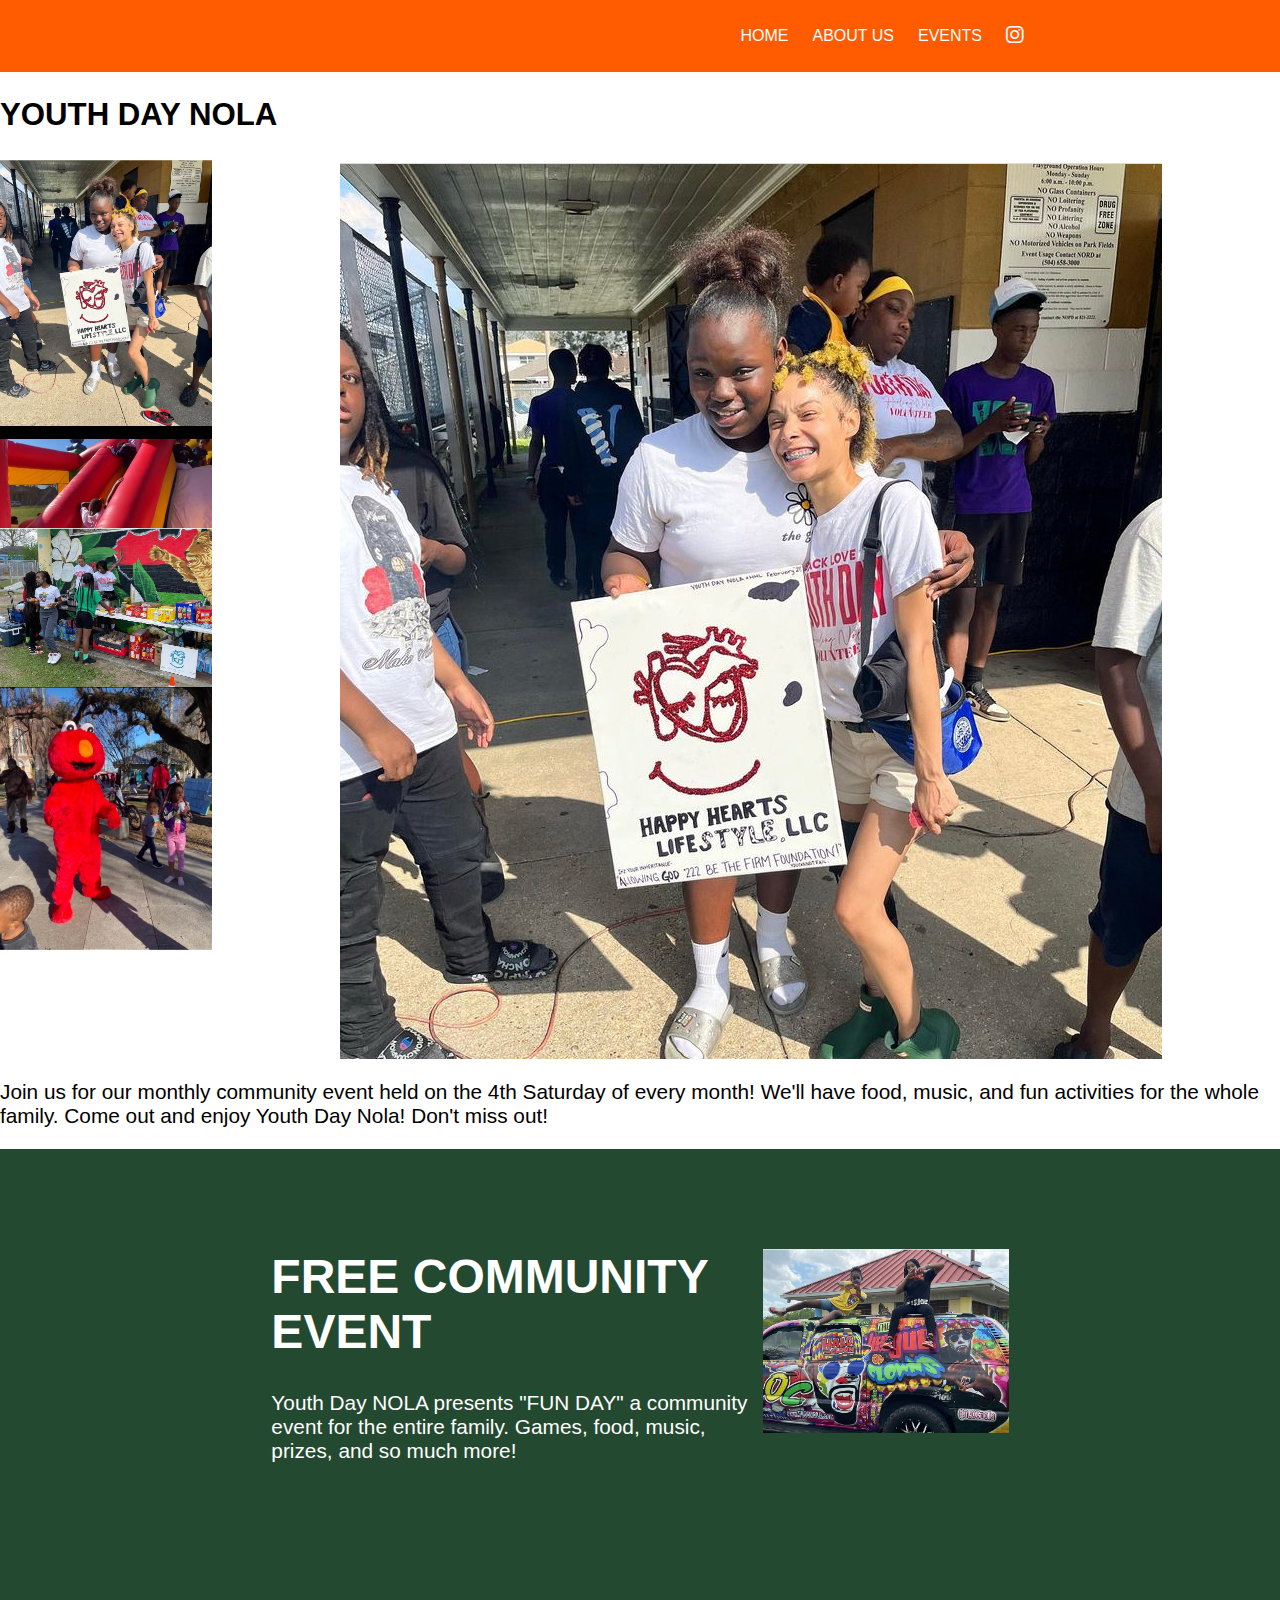
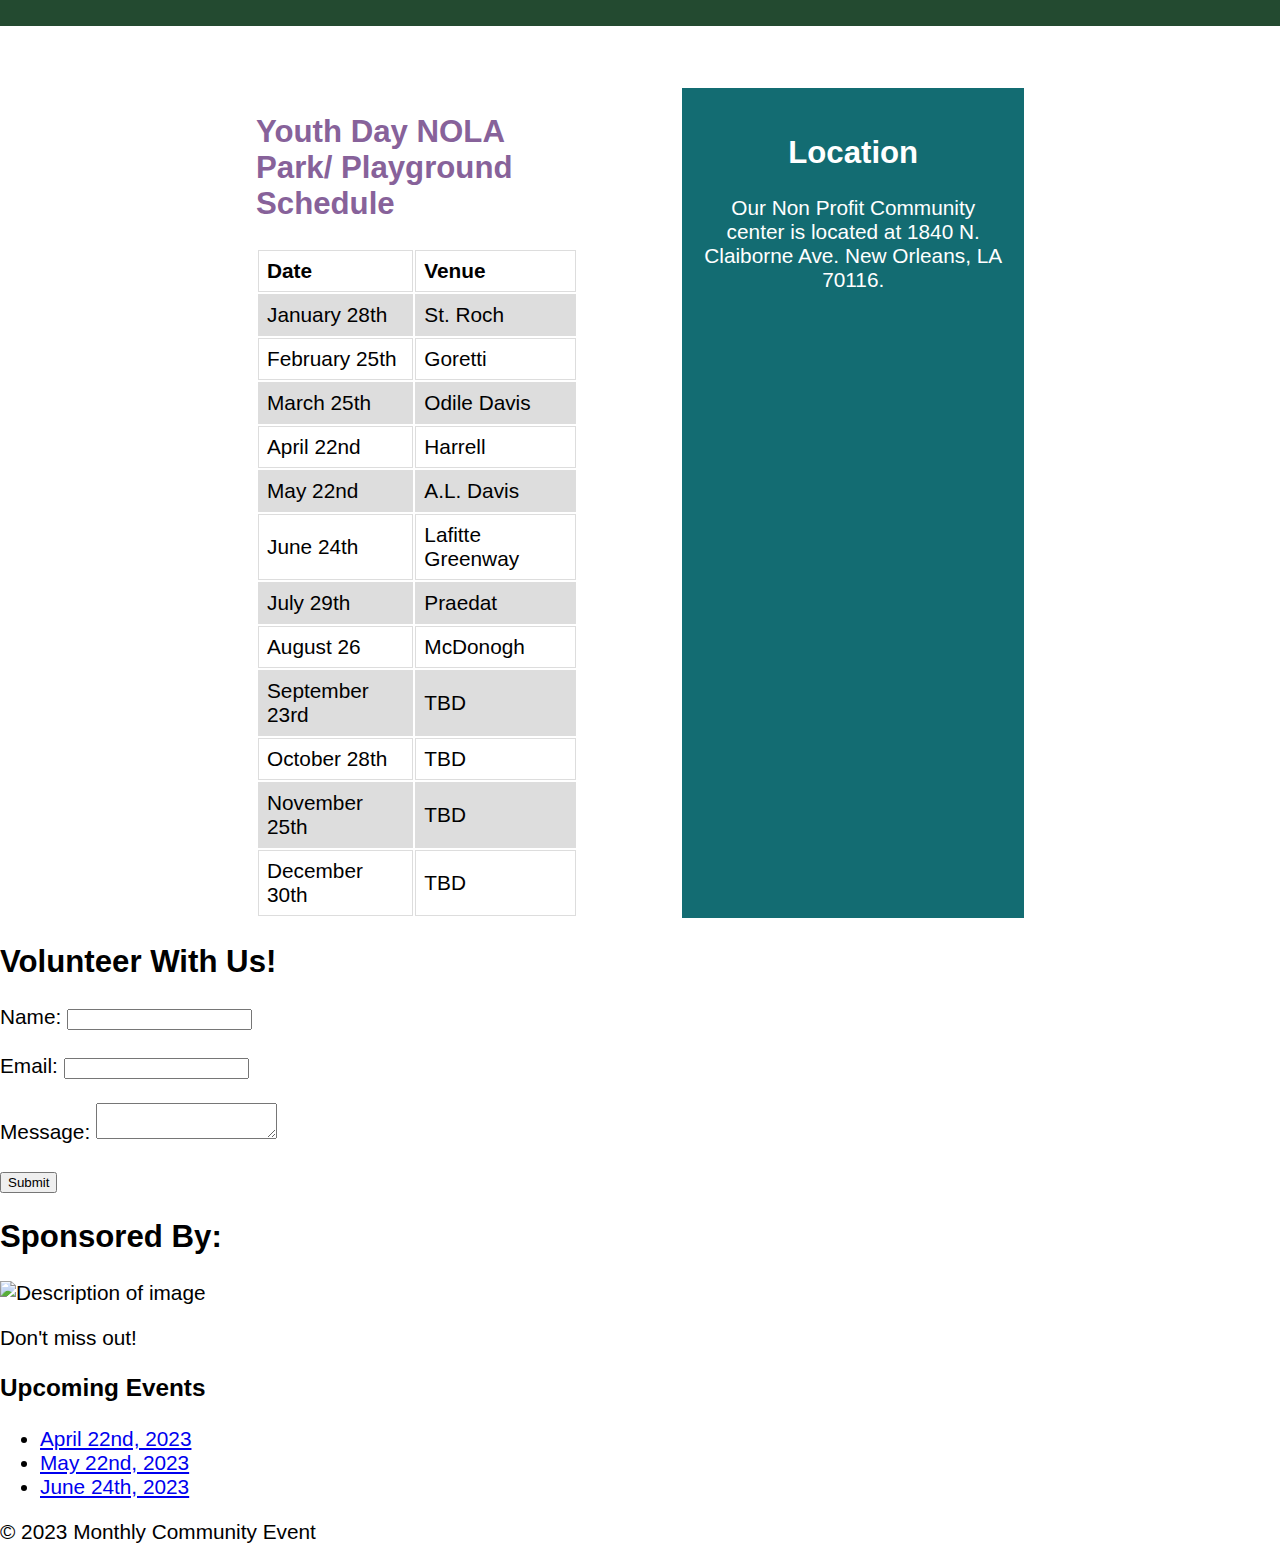
==== index.html @ 3b52ca0a "Updated carousel photo" ====
<!DOCTYPE html>
<html>

<head>

    <meta charset="UTF-8" />
    <meta name="viewport" content="width=device-width, initial-scale=1.0" />
    <link rel="stylesheet" href="./styles.css" />
    <link rel="stylesheet" href="https://cdnjs.cloudflare.com/ajax/libs/font-awesome/6.4.0/css/all.min.css">
    <title>YOUTH DAY NOLA</title>
</head>

<body>
    <!-- <header>
		<h1>YOUTH DAY NOLA</h1>
		<nav>
			<ul>
				<li><a href="#">Home</a></li>
				<li><a href="#">Events</a></li>
				<li><a href="#">Location</a></li>
				<li><a href="#">Contact</a></li>
			</ul>
		</nav>
    
    
	</header> -->

    <header>
        <div class="container row">
            <button class="nav-toggle" aria-label="open navigation">
          <span class="hamburger"></span>
        </button>
            <a class="logo" href="#">
                <!-- <h6>Family Fun</h6
                  <img src="/assets/logo.png" alt="Description of image" />-->
            </a>
            <nav class="nav">
                <ul class="nav__list nav__list--primary">
                    <li class="nav__item">
                        <a href="#" class="nav__link">Home</a></li>
                    <li class="nav__item">
                        <a class="nav__link active" href="/page2.html">ABOUT US</a>
                    </li>
                    <li class="nav__item">
                        <a href="#" class="nav__link">Events</a>
                    </li>
                </ul>
                <ul class="nav__list nav__list--secondary">
                    <li class="nav__item"><a href="https://www.instagram.com" class="nav__link"><i class="fa-brands fa-instagram fa-lg"></i></a></li>
                    <!-- <li class="nav__item"><a href="#" class="nav__link nav__link--button">Sign up</a></li> -->
                </ul>
            </nav>
        </div>
    </header>

    <main>
        <section>
            <h2>YOUTH DAY NOLA</h2>
            <div class="wrapper">
                <div class="lil-nav">
                    <a href="#image-1">
                        <img class="lil-nav__img" src="./assets/YDN2.jpg" alt="Description of image" />
                    </a>
                    <a href="#image-2">
                        <img class="lil-nav__img" src="./assets/YDN1.jpg" alt="Description of image" />
                    </a>

                    <a href="#image-3">
                        <img class="lil-nav__img" src="./assets/YDN3.jpg" alt="Description of image" />
                    </a>

                    <a href="#image-7">
                        <img class="lil-nav__img" src="./assets/YDN7.jpg" alt="Description of image" />
                    </a>

                </div>
                <div class="gallery">
                    <img class="gallery__img" id="image-1" src="./assets/YDN2.jpg" alt="Description of image" />
                    <img class="gallery__img" id="image-2" src="./assets/YDN1.jpg" alt="Description of image" />
                    <img class="gallery__img" id="image-3" src="./assets/YDN3.jpg" alt="Description of image" />
                    <img class="gallery__img" id="image-7" src="./assets/YDN7.jpg" alt="Description of image" />

                </div>
            </div>


            <p>
                Join us for our monthly community event held on the 4th Saturday of every month! We'll have food, music, and fun activities for the whole family. Come out and enjoy Youth Day Nola! Don't miss out!
            </p>
        </section>

        <section class="hero">
            <div class="container row">
                <div class="hero__text">
                    <h1>FREE COMMUNITY EVENT</h1>
                    <p>
                        Youth Day NOLA presents "FUN DAY" a community event for the entire family. Games, food, music, prizes, and so much more!
                    </p>
                    <!-- <a href="#" class="btn">I want to learn</a> -->
                </div>
                <img src="/assets/YDN4.jpg" alt="UX design sketches" class="hero__img">
            </div>
        </section>



        <main class="main container row">
            <section class="primary-content">
                <h2 class="section-title">Youth Day NOLA Park/ Playground Schedule</h2>

                <table>
                    <tr>
                        <th>Date</th>
                        <th>Venue</th>
                    </tr>
                    <tr>
                        <td>January 28th</td>
                        <td>St. Roch</td>
                    </tr>
                    <tr>
                        <td>February 25th</td>
                        <td>Goretti</td>
                    </tr>
                    <tr>
                        <td>March 25th</td>
                        <td>Odile Davis</td>
                    </tr>
                    <tr>
                        <td>April 22nd</td>
                        <td>Harrell</td>
                    </tr>
                    <tr>
                        <td>May 22nd</td>
                        <td>A.L. Davis</td>
                    </tr>
                    <tr>
                        <td>June 24th</td>
                        <td>Lafitte Greenway</td>
                    </tr>
                    <tr>
                        <td>July 29th</td>
                        <td>Praedat</td>
                    </tr>
                    <tr>
                        <td>August 26</td>
                        <td>McDonogh</td>
                    </tr>
                    <tr>
                        <td>September 23rd</td>
                        <td>TBD</td>
                    </tr>
                    <tr>
                        <td>October 28th</td>
                        <td>TBD</td>
                    </tr>
                    <tr>
                        <td>November 25th</td>
                        <td>TBD</td>
                    </tr>
                    <tr>
                        <td>December 30th</td>
                        <td>TBD</td>
                    </tr>
                </table>

                <!-- <p>
                    Lorem ipsum dolor sit amet, consectetur adipiscing elit, sed do eiusmod tempor incididunt ut labore et dolore magna aliqua. Ut enim ad minim veniam. Lorem ipsum dolor sit amet, consectetur adipiscing elit, sed do eiusmod tempor incididunt ut labore et
                    dolore magna aliqua. Ut enim ad minim veniam.
                </p>
                <p>
                    Lorem ipsum dolor sit amet, consectetur adipiscing elit, sed do eiusmod tempor incididunt ut labore et dolore magna aliqua. Ut enim ad minim veniam. Lorem ipsum dolor sit amet, consectetur adipiscing elit, sed do eiusmod tempor incididunt ut labore et
                    dolore magna aliqua. Ut enim ad minim veniam.
                </p> -->
            </section>
            <aside class="sidebar">
                <h2 class="sidebar-title">Location</h2>
                <p class="side-subtitle">
                    Our Non Profit Community center is located at 1840 N. Claiborne Ave. New Orleans, LA 70116.
                </p>
                <iframe src="https://www.google.com/maps/embed?pb=!1m18!1m12!1m3!1d2949.478052128777!2d-83.04522668416962!3d42.331999479189316!2m3!1f0!2f0!3f0!3m2!1i1024!2i768!4f13.1!3m3!1m2!1s0x8824cb29cfd1c2a9%3A0x16a8986b5c6f348d!2s123%20Main%20St%2C%20Detroit%2C%20MI%2048202%2C%20USA!5e0!3m2!1sen!2sph!4v1647271660083!5m2!1sen!2sph"
                    width="300" height="250" style="border: 0" allowfullscreen="" loading="lazy"></iframe>
                <!-- <p>
                    Lorem ipsum dolor sit amet, consectetur adipiscing elit, sed do eiusmod tempor incididunt ut labore et dolore magna aliqua. Ut enim ad minim veniam.
                </p>

                <h2 class="sidebar-title">Quick</h2>
                <p>
                    Lorem ipsum dolor sit amet, consectetur adipiscing elit, sed do eiusmod tempor incididunt ut labore et dolore magna aliqua. Ut enim ad minim veniam.
                </p>

                <h2 class="sidebar-title">Quality</h2>
                <p>
                    Lorem ipsum dolor sit amet, consectetur adipiscing elit, sed do eiusmod tempor incididunt ut labore et dolore magna aliqua. Ut enim ad minim veniam.
                </p> -->
            </aside>
        </main>


        <section>
            <h2>Volunteer With Us!</h2>
            <form>
                <label for="name">Name:</label>
                <input type="text" id="name" name="name" /><br /><br />
                <label for="email">Email:</label>
                <input type="email" id="email" name="email" /><br /><br />
                <label for="message">Message:</label>
                <textarea id="message" name="message"></textarea><br /><br />
                <input type="submit" value="Submit" />
            </form>
        </section>
    </main>

</body>

</html>

</header>
<main>
    <section>
        <h2>Sponsored By:</h2>
        <img src="/assets/Website Info_ (dragged).pdf" alt="Description of image">
        <p>Don't miss out!</p>
    </section>
    <section>
        <h3>Upcoming Events</h3>
        <ul>
            <li><a href="#">April 22nd, 2023</a></li>
            <li><a href="#">May 22nd, 2023</a></li>
            <li><a href="#">June 24th, 2023</a></li>
        </ul>
    </section>
    <footer>
        <p>&copy; 2023 Monthly Community Event</p>
    </footer>
---- styles.css ----
/* body {
  background-color: #f2f2f2;
}

img {
  display: block;
  margin: auto;
}



body {
  margin: 0;
  padding: 0;
  font-family: Arial, sans-serif;
}

header {
  background-color: #333;
  color: #fff;
  padding: 20px;
}

h1 {
  margin: 0;
}

nav {
  display: flex;
  justify-content: flex-end;
}

nav ul {
  list-style: none;
  margin: 0;
  padding: 0;
}

nav li {
  display: inline-block;
  margin-left: 20px;
}

nav a {
  color: #fff;
  text-decoration: none;
}

nav a:hover {
  text-decoration: underline;
}

main {
  max-width: 800px;
  margin: 0 auto;
  padding: 20px;
}

section {
  margin-bottom: 40px;
}

h2 {
  font-size: 24px;
  margin-bottom: 20px;
}

ul {
  list-style: none;
  margin: 0;
  padding: 0;
}

li {
  margin-bottom: 10px;
}

iframe {
  width: 100%;
  height: 400px;
  border: none;
}

label {
  display: block;
  margin-bottom: 10px;
}

input[type="text"],
input[type="email"],
textarea {
  width: 100%;
  padding: 10px;
  border-radius: 5px;
  border: 1px solid #ccc;
  margin-bottom: 20px;
}

input[type="submit"] {
  background-color: #333;
  color: #fff;
  padding: 10px 20px;
  border-radius: 5px;
}
 */

/* Challenge

   Make the navigation layout work
   on both mobile and large screens.

   Mobile-first, so mobile styles first,
   then add the large screen styles
   inside the existing media query

*/

*,
*::before,
*::after {
  box-sizing: border-box;
}

body {
  margin: 0;
  font-family: "Roboto", sans-serif;
  font-size: 1.3rem;
}

img {
  display: block;
  margin-left: auto;
  margin-right: auto;
  max-width: 100%;
}

.wrapper {
  display: grid;
  grid-template-columns: 1fr 5fr;
  grid-gap: 10px;
  overflow: hidden;
  height: 100vh;
}

.gallery {
  overflow: scroll;
  scroll-snap-type: x mandatory;
}

.gallery__img {
  scroll-snap-align: start;
  margin-bottom: 10px;
}

.lil-nav {
  overflow-y: scroll;
  overflow-x: hidden;
}

h1 {
  font-size: 3rem;
  margin-top: 0;
}

.section-title {
  color: #87629a;
}

.btn {
  display: inline-block;
  text-decoration: none;
  text-transform: uppercase;
  color: #23424a;
  font-weight: 900;
  background-color: #38cfd9;
  padding: 0.75em 2em;
  border-radius: 100px;
}

.btn:hover,
.btn:focus {
  opacity: 0.75;
}

.container {
  width: 60%;
  max-width: 1100px;
  margin: 0 auto;
  /* added for nav-toggle positioning */
  position: relative;
}

header {
  background: rgb(255, 91, 0);
  padding: 1em 0;
  text-align: center;
}

.nav {
  width: 100%;
}

.nav-toggle {
  cursor: pointer;
  border: 0;
  width: 3em;
  height: 3em;
  padding: 0em;
  border-radius: 50%;
  background: #072a2d;
  color: white;
  transition: opacity 250ms ease;
  position: absolute;
  left: 0;
}

.nav-toggle:focus,
.nav-toggle:hover {
  opacity: 0.75;
}

.hamburger {
  width: 50%;
  position: relative;
}

.hamburger,
.hamburger::before,
.hamburger::after {
  display: block;
  margin: 0 auto;
  height: 3px;
  background: white;
}

.hamburger::before,
.hamburger::after {
  content: "";
  width: 100%;
}

.hamburger::before {
  transform: translateY(-6px);
}

.hamburger::after {
  transform: translateY(3px);
}

/* made changes here from video
   to make it more accessible.
   
   Works the same :) */

.nav {
  visibility: hidden;
  height: 0;
  position: absolute;
  font-size: 1rem;
}

.nav--visible {
  visibility: visible;
  height: auto;
  position: relative;
}

.nav__list {
  margin: 0;
  padding: 0;
  list-style: none;
}

.nav__list--primary {
  margin-bottom: 2em;
}

.nav__item {
  margin-top: 0.75em;
}

.nav__link {
  color: white;
  text-transform: uppercase;
  text-decoration: none;
}

.nav__link--button {
  padding: 0.25em 0.75em;
  background-color: white;
  color: #23424a;
  border: 100px;
}

.nav__link:hover,
.nav__link:focus {
  opacity: 0.65;
}

.logo {
  height: 30px;
}

.hero {
  padding: 100px 0;
  background-color: #234a30;
  color: #fff;
}

.hero__img {
  margin-top: 2em;
}

.hero p {
  margin-bottom: 3em;
}

.main {
  margin-top: 3em;
}

.sidebar {
  padding: 1em;
  text-align: center;
  color: #fff;
  background-color: #136c72;
}

td,
th {
  border: 1px solid #dddddd;
  text-align: left;
  padding: 8px;
}

tr:nth-child(even) {
  background-color: #dddddd;
}

@media (min-width: 800px) {
  .nav-toggle {
    display: none;
  }
  .nav {
    visibility: visible;
    display: flex;
    align-items: center;
    justify-content: flex-end;
    height: auto;
    position: relative;
  }
  .nav__list {
    display: flex;
    margin: 0;
  }
  .nav__item {
    margin: 0 0 0 1.5em;
  }
  .row {
    display: flex;
    justify-content: space-evenly;
  }
  .hero__text {
    width: 62%;
  }
  .hero__img {
    width: 32%;
    align-self: flex-start;
    margin: 0;
  }
  .primary-content {
    width: 50%;
  }
  .sidebar {
    width: 50%;
    margin-left: 5em;
  }
  .side-subtitle {
    margin-bottom: 3em;
  }
}
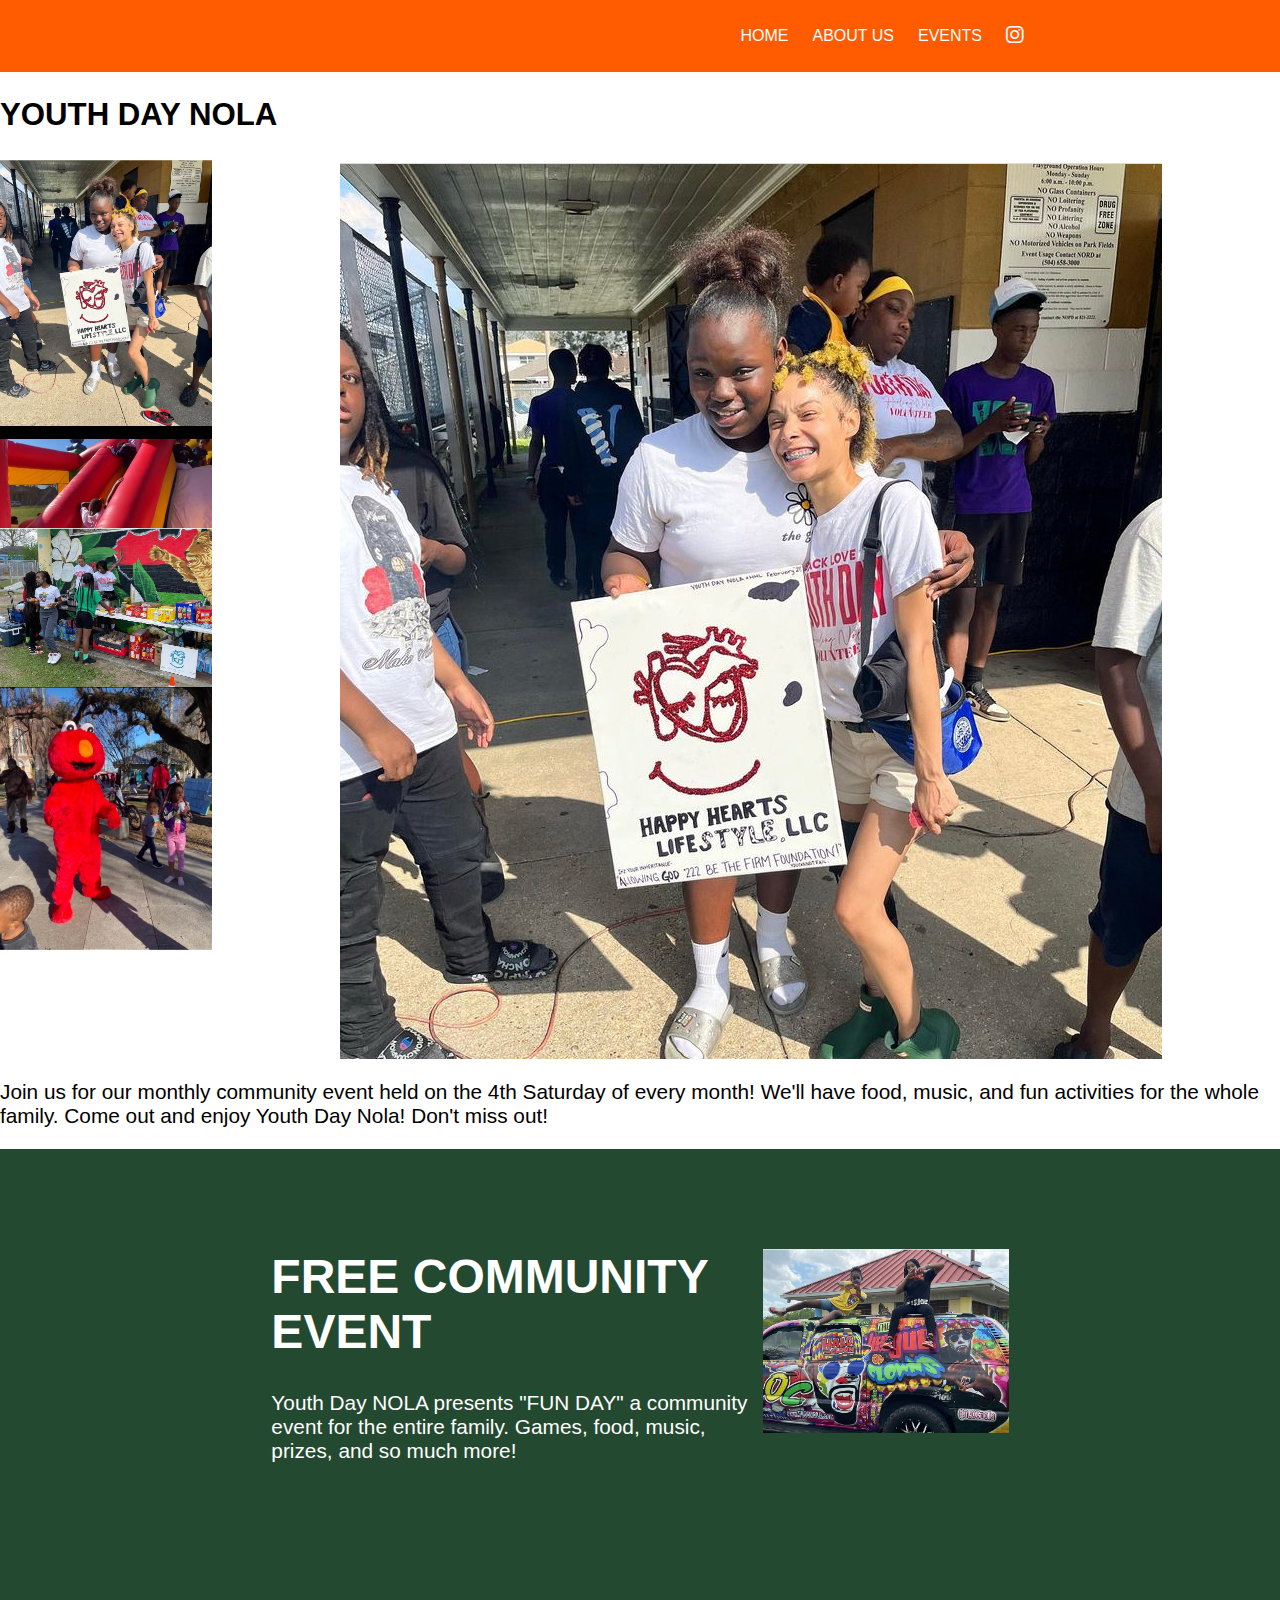
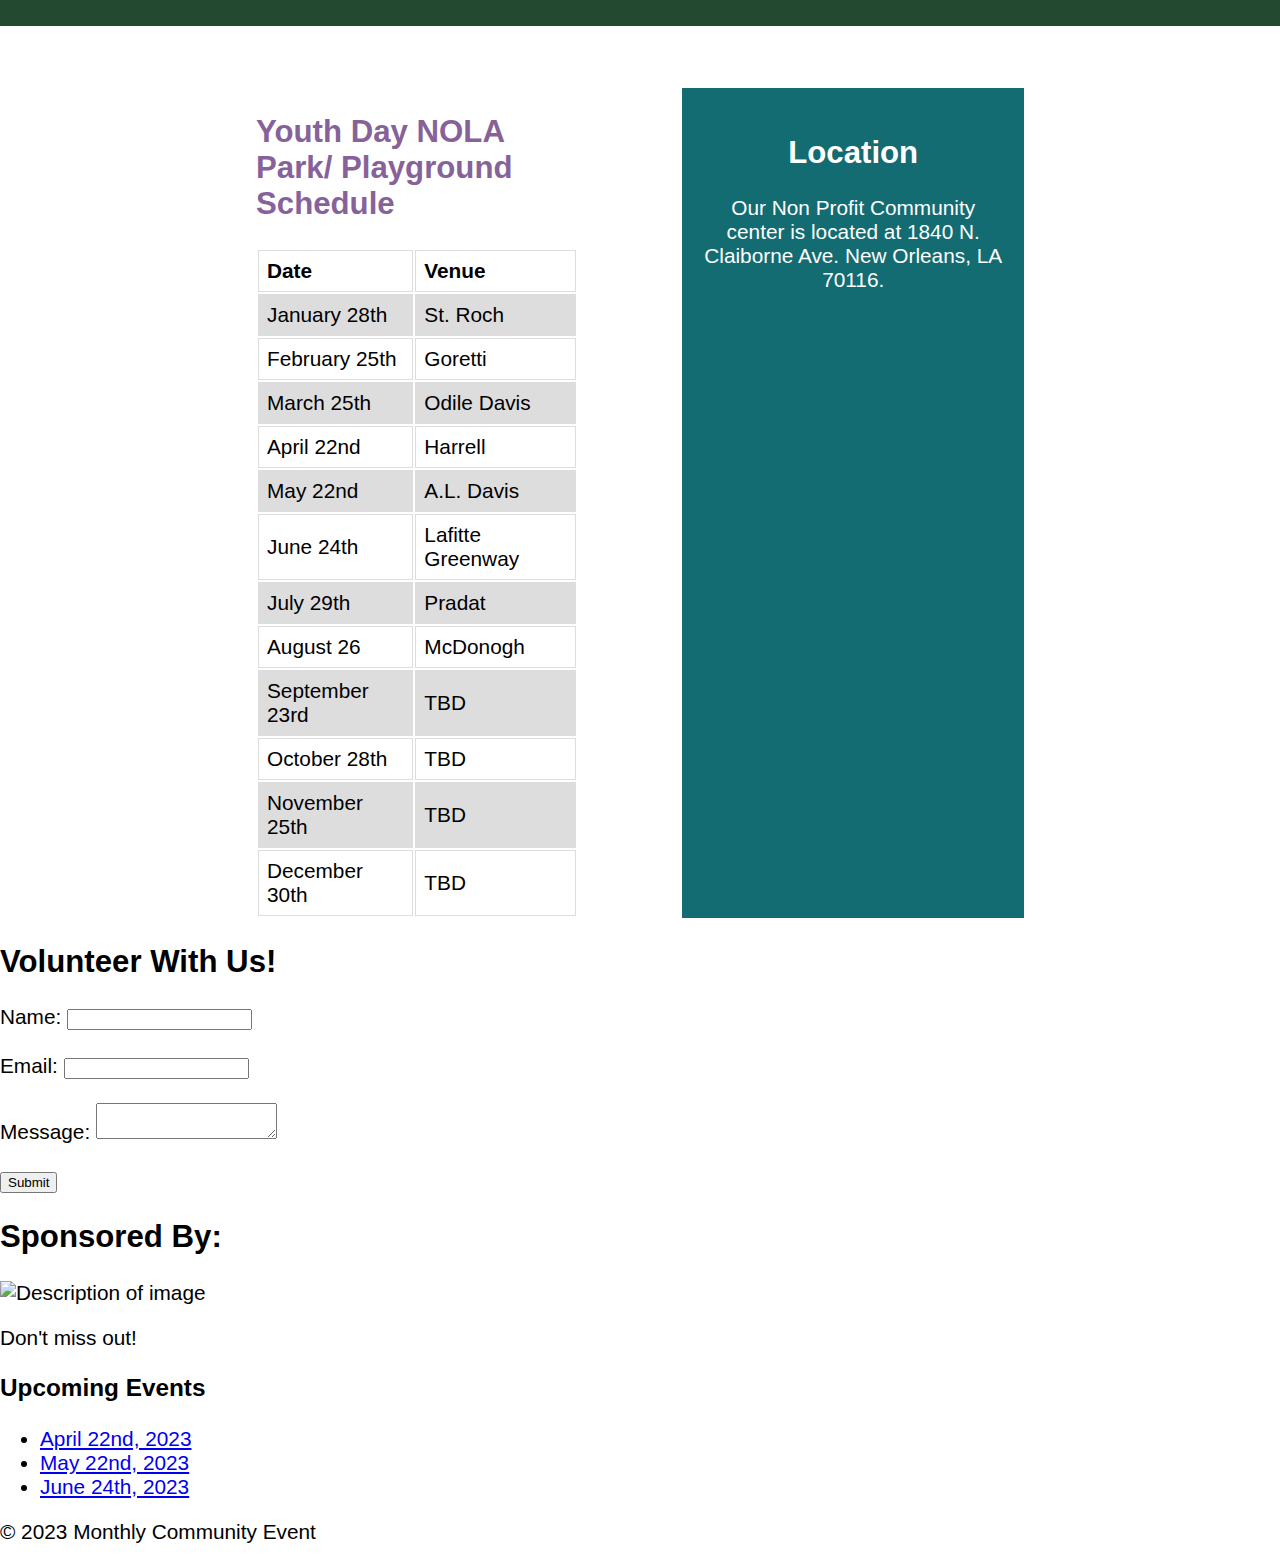
==== commit 6d16d3a5: "3rd html page" ====
--- a/index.html
+++ b/index.html
@@ -139,7 +139,7 @@
                     </tr>
                     <tr>
                         <td>July 29th</td>
-                        <td>Praedat</td>
+                        <td>Pradat</td>
                     </tr>
                     <tr>
                         <td>August 26</td>
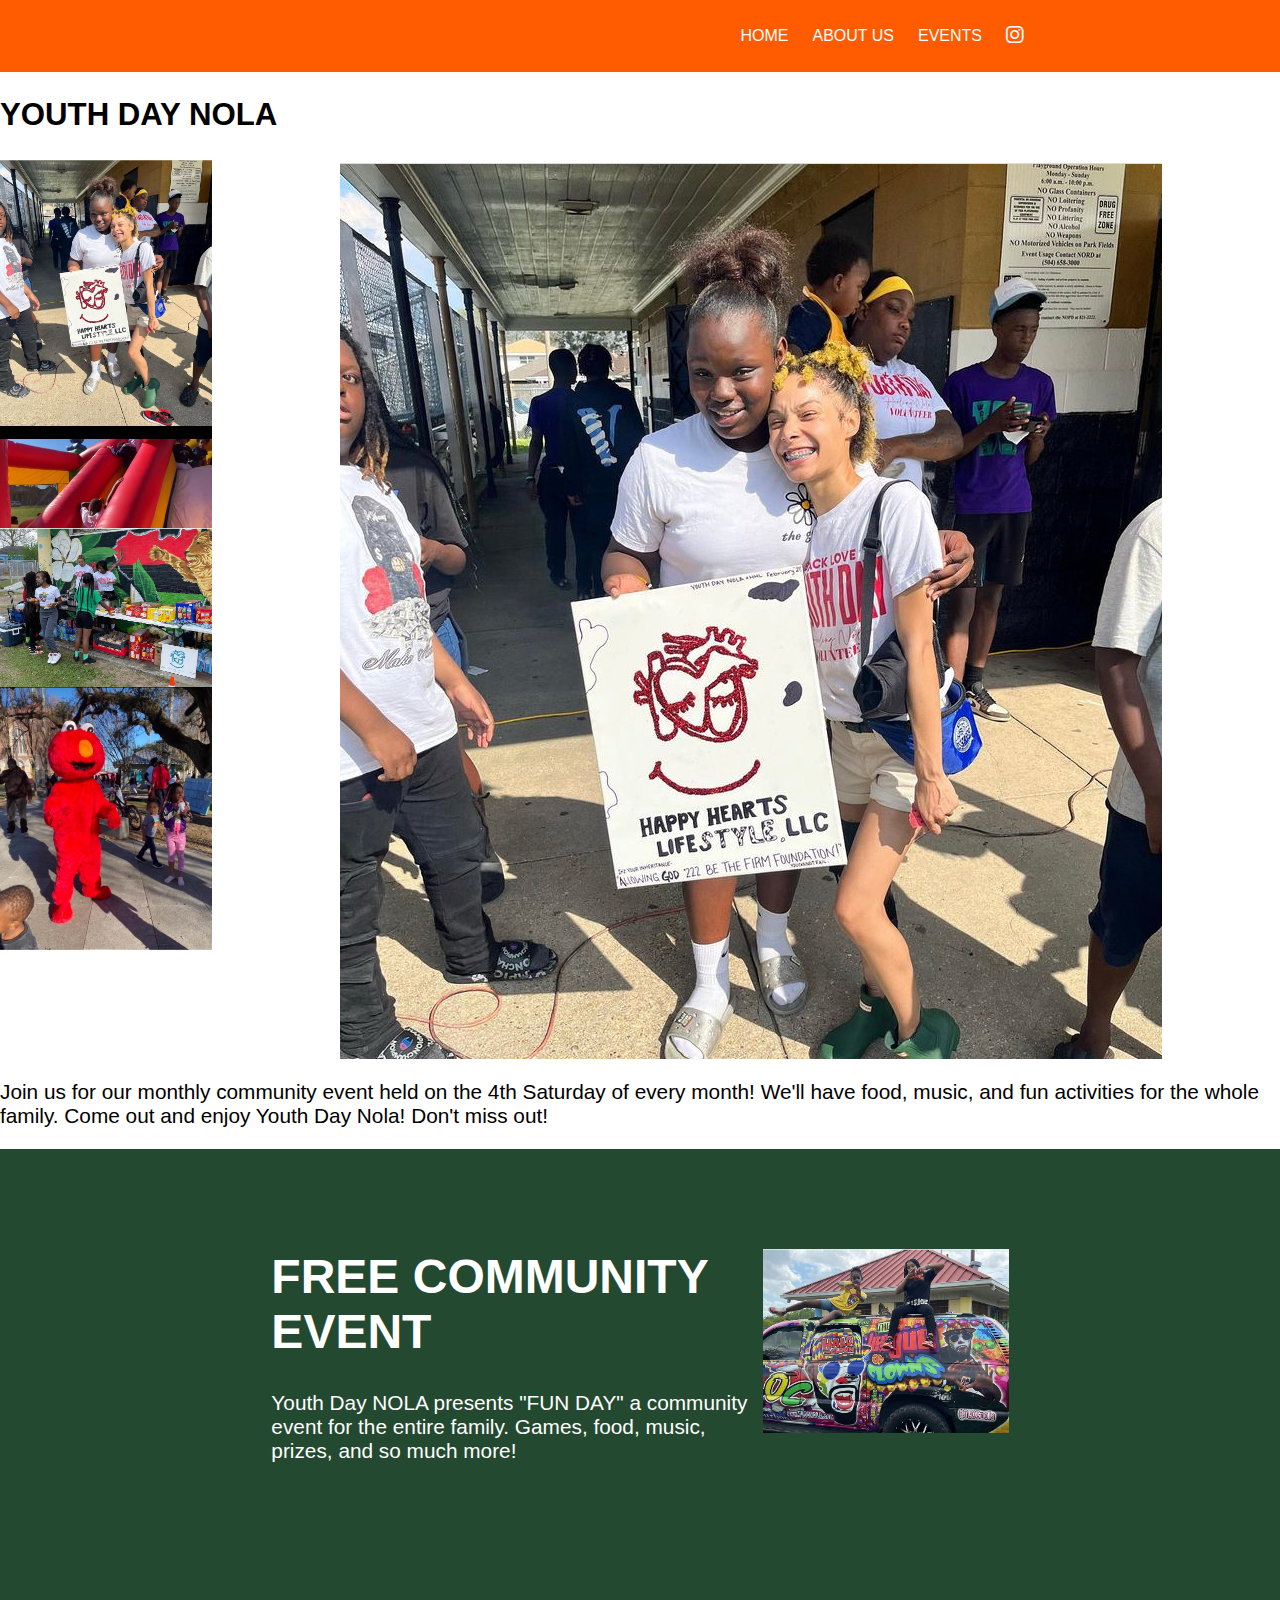
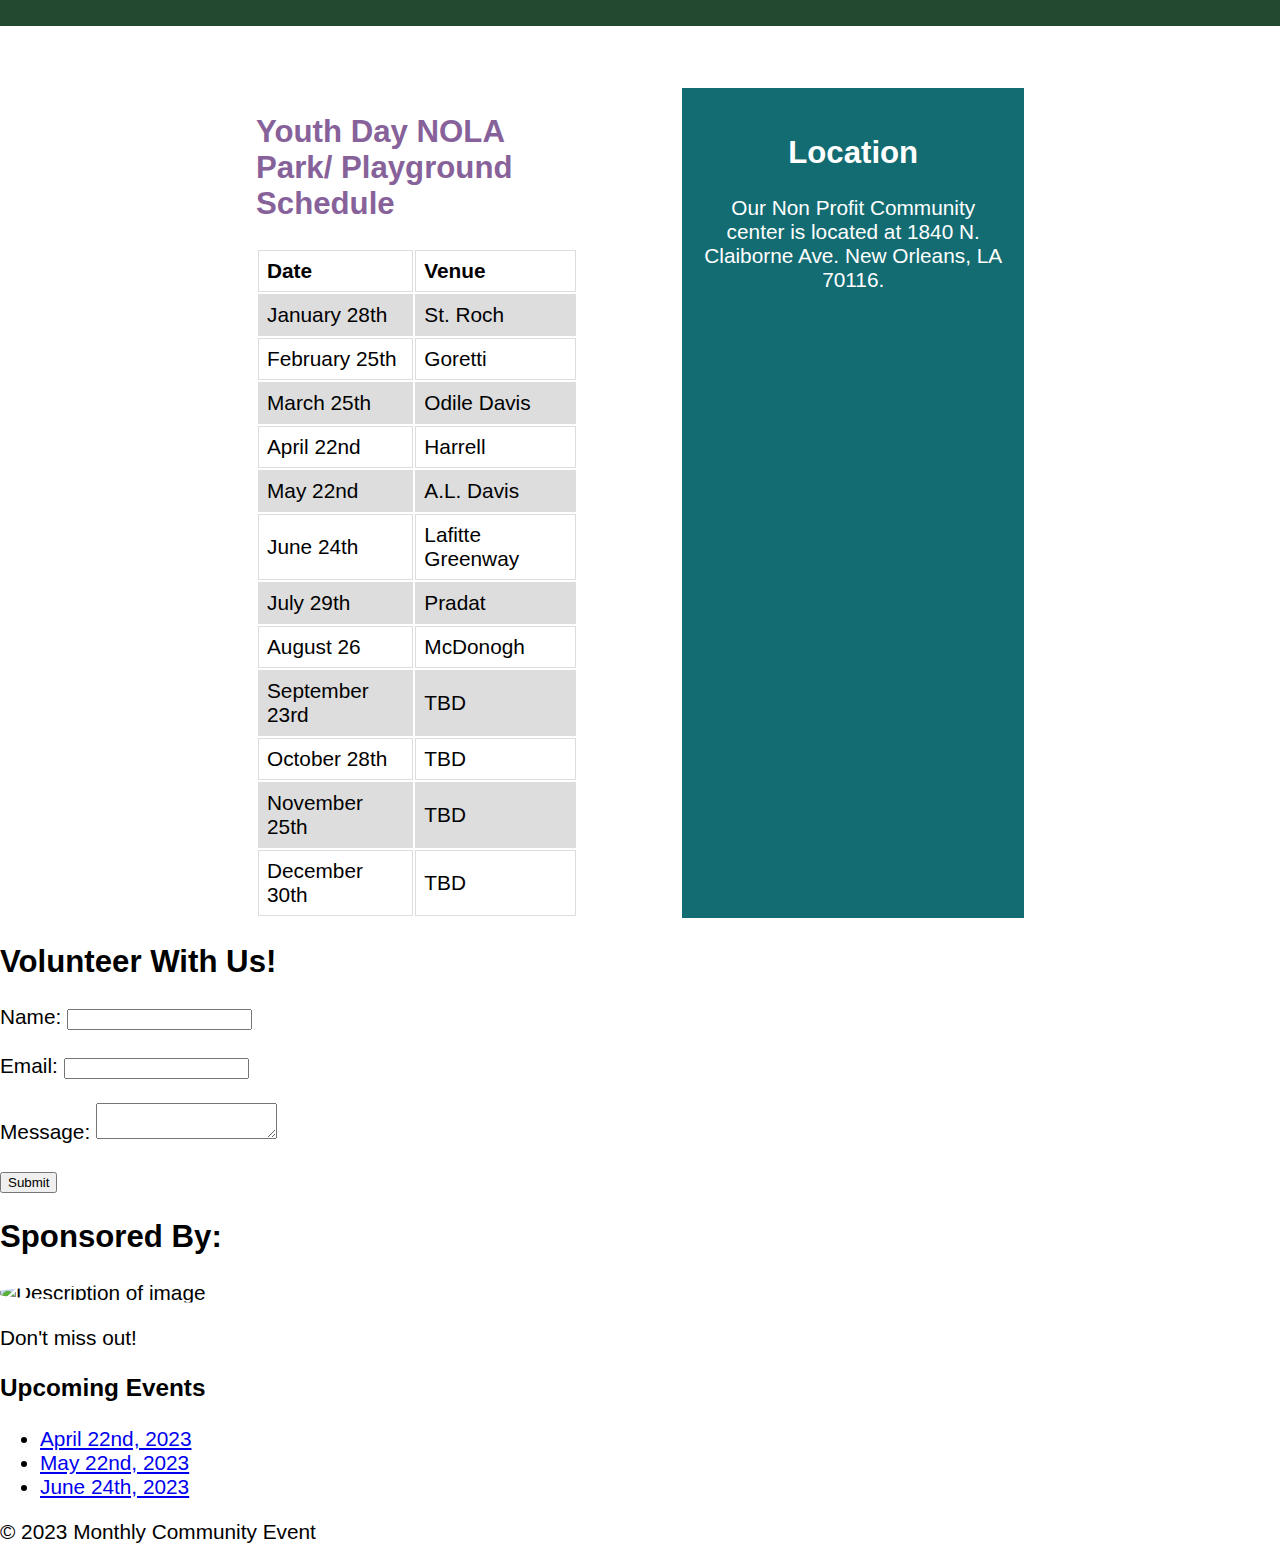
==== commit 60f31bb2: "Added photos" ====
--- a/index.html
+++ b/index.html
@@ -215,10 +215,10 @@
 </html>
 
 </header>
-<main>
+
     <section>
         <h2>Sponsored By:</h2>
-        <img src="/assets/Website Info_ (dragged).pdf" alt="Description of image">
+        <img class="img-logo" src="/assets/Website Info_ (dragged).pdf" alt="Description of image">
         <p>Don't miss out!</p>
     </section>
     <section>
@@ -231,4 +231,4 @@
     </section>
     <footer>
         <p>&copy; 2023 Monthly Community Event</p>
-    </footer>+    </footer>
--- a/styles.css
+++ b/styles.css
@@ -379,3 +379,6 @@
     margin-bottom: 3em;
   }
 }
+.img-logo {
+  border-radius: 43%;
+}
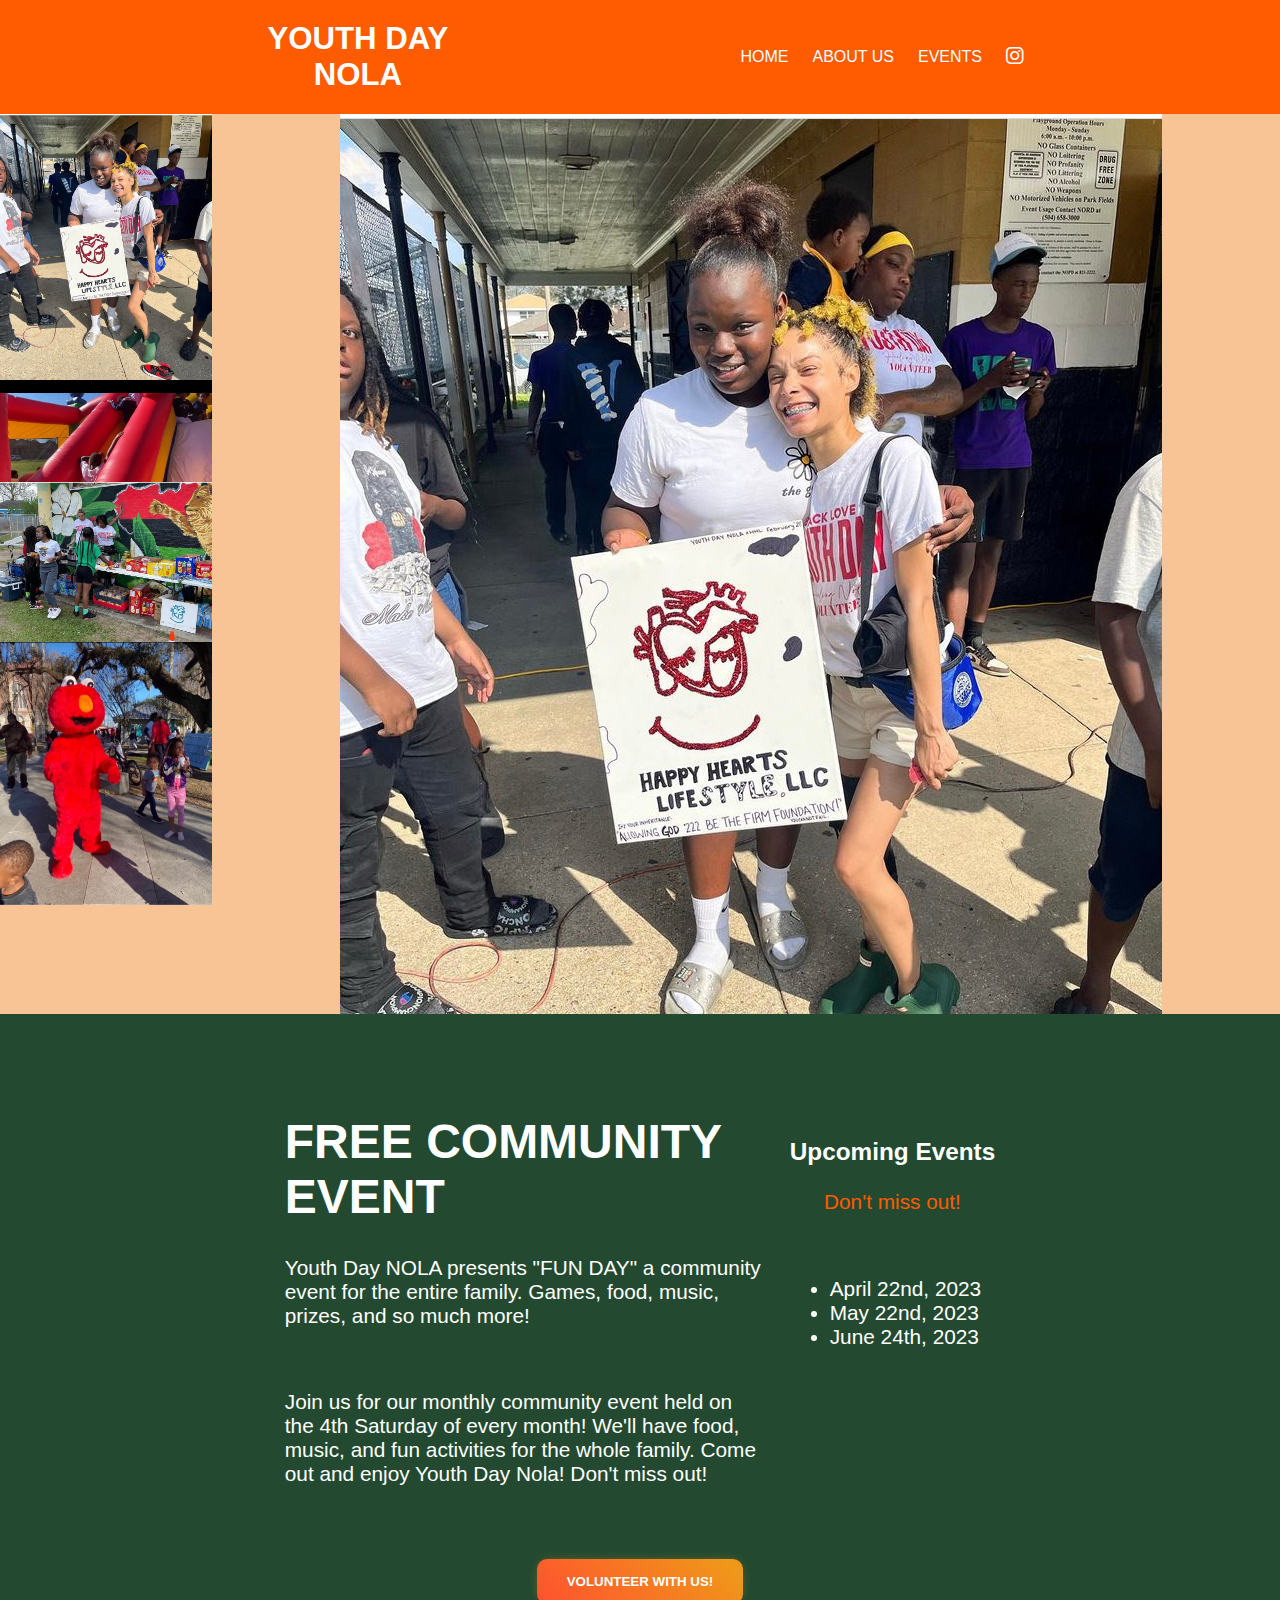
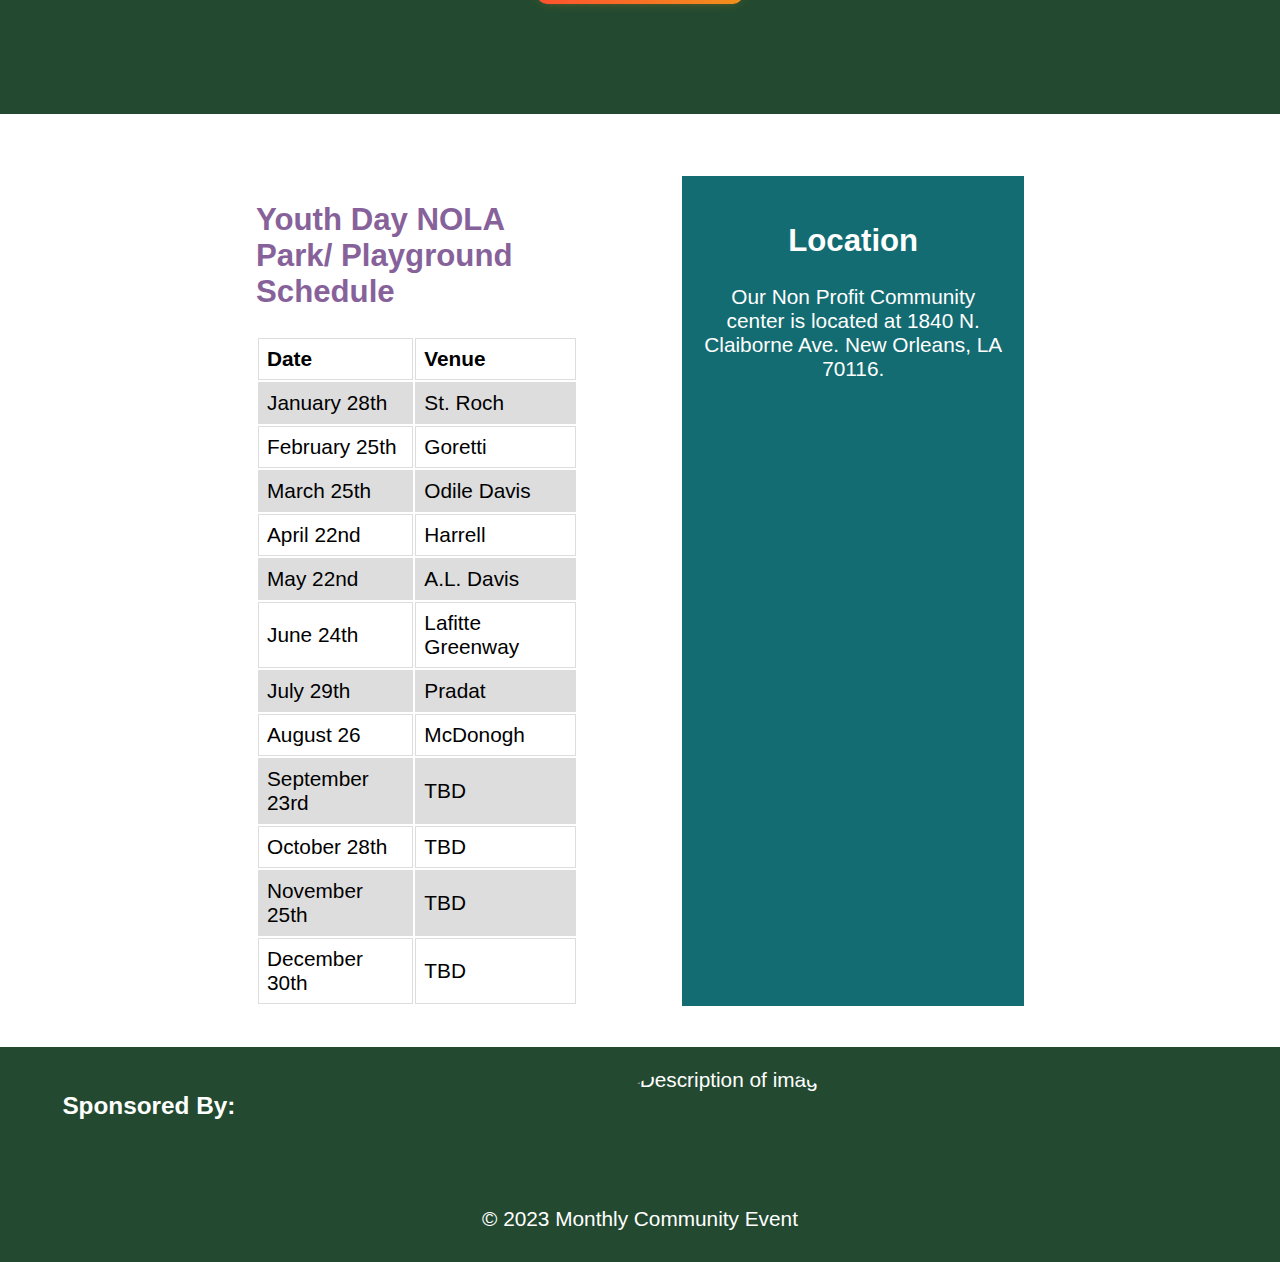
==== commit 4524a09a: "added background" ====
--- a/index.html
+++ b/index.html
@@ -1,234 +1,234 @@
 <!DOCTYPE html>
 <html>
-
-<head>
-
+  <head>
     <meta charset="UTF-8" />
     <meta name="viewport" content="width=device-width, initial-scale=1.0" />
     <link rel="stylesheet" href="./styles.css" />
-    <link rel="stylesheet" href="https://cdnjs.cloudflare.com/ajax/libs/font-awesome/6.4.0/css/all.min.css">
+    <link
+      rel="stylesheet"
+      href="https://cdnjs.cloudflare.com/ajax/libs/font-awesome/6.4.0/css/all.min.css"
+    />
     <title>YOUTH DAY NOLA</title>
-</head>
-
-<body>
-    <!-- <header>
-		<h1>YOUTH DAY NOLA</h1>
-		<nav>
-			<ul>
-				<li><a href="#">Home</a></li>
-				<li><a href="#">Events</a></li>
-				<li><a href="#">Location</a></li>
-				<li><a href="#">Contact</a></li>
-			</ul>
-		</nav>
-    
-    
-	</header> -->
-
-    <header>
-        <div class="container row">
-            <button class="nav-toggle" aria-label="open navigation">
+  </head>
+
+  <body>
+    <header class="header">
+      <div class="container row">
+        <button class="nav-toggle" aria-label="open navigation">
           <span class="hamburger"></span>
         </button>
-            <a class="logo" href="#">
-                <!-- <h6>Family Fun</h6
-                  <img src="/assets/logo.png" alt="Description of image" />-->
-            </a>
-            <nav class="nav">
-                <ul class="nav__list nav__list--primary">
-                    <li class="nav__item">
-                        <a href="#" class="nav__link">Home</a></li>
-                    <li class="nav__item">
-                        <a class="nav__link active" href="/page2.html">ABOUT US</a>
-                    </li>
-                    <li class="nav__item">
-                        <a href="#" class="nav__link">Events</a>
-                    </li>
-                </ul>
-                <ul class="nav__list nav__list--secondary">
-                    <li class="nav__item"><a href="https://www.instagram.com" class="nav__link"><i class="fa-brands fa-instagram fa-lg"></i></a></li>
-                    <!-- <li class="nav__item"><a href="#" class="nav__link nav__link--button">Sign up</a></li> -->
-                </ul>
-            </nav>
-        </div>
+        <a class="logo" href="#"> </a>
+        <h2 class="youth-title">YOUTH DAY NOLA</h2>
+        <nav class="nav">
+          <ul class="nav__list nav__list--primary">
+            <li class="nav__item">
+              <a href="#" class="nav__link">Home</a>
+            </li>
+            <li class="nav__item">
+              <a class="nav__link active" href="/page2.html">ABOUT US</a>
+            </li>
+            <li class="nav__item">
+              <a href="#event" class="nav__link">Events</a>
+            </li>
+          </ul>
+          <ul class="nav__list nav__list--secondary">
+            <li class="nav__item">
+              <a href="https://www.instagram.com" class="nav__link"
+                ><i class="fa-brands fa-instagram fa-lg"></i
+              ></a>
+            </li>
+            <!-- <li class="nav__item"><a href="#" class="nav__link nav__link--button">Sign up</a></li> -->
+          </ul>
+        </nav>
+      </div>
     </header>
 
-    <main>
-        <section>
-            <h2>YOUTH DAY NOLA</h2>
-            <div class="wrapper">
-                <div class="lil-nav">
-                    <a href="#image-1">
-                        <img class="lil-nav__img" src="./assets/YDN2.jpg" alt="Description of image" />
-                    </a>
-                    <a href="#image-2">
-                        <img class="lil-nav__img" src="./assets/YDN1.jpg" alt="Description of image" />
-                    </a>
-
-                    <a href="#image-3">
-                        <img class="lil-nav__img" src="./assets/YDN3.jpg" alt="Description of image" />
-                    </a>
-
-                    <a href="#image-7">
-                        <img class="lil-nav__img" src="./assets/YDN7.jpg" alt="Description of image" />
-                    </a>
-
-                </div>
-                <div class="gallery">
-                    <img class="gallery__img" id="image-1" src="./assets/YDN2.jpg" alt="Description of image" />
-                    <img class="gallery__img" id="image-2" src="./assets/YDN1.jpg" alt="Description of image" />
-                    <img class="gallery__img" id="image-3" src="./assets/YDN3.jpg" alt="Description of image" />
-                    <img class="gallery__img" id="image-7" src="./assets/YDN7.jpg" alt="Description of image" />
-
-                </div>
-            </div>
-
-
-            <p>
-                Join us for our monthly community event held on the 4th Saturday of every month! We'll have food, music, and fun activities for the whole family. Come out and enjoy Youth Day Nola! Don't miss out!
-            </p>
-        </section>
-
-        <section class="hero">
-            <div class="container row">
-                <div class="hero__text">
-                    <h1>FREE COMMUNITY EVENT</h1>
-                    <p>
-                        Youth Day NOLA presents "FUN DAY" a community event for the entire family. Games, food, music, prizes, and so much more!
-                    </p>
-                    <!-- <a href="#" class="btn">I want to learn</a> -->
-                </div>
-                <img src="/assets/YDN4.jpg" alt="UX design sketches" class="hero__img">
-            </div>
-        </section>
-
-
-
-        <main class="main container row">
-            <section class="primary-content">
-                <h2 class="section-title">Youth Day NOLA Park/ Playground Schedule</h2>
-
-                <table>
-                    <tr>
-                        <th>Date</th>
-                        <th>Venue</th>
-                    </tr>
-                    <tr>
-                        <td>January 28th</td>
-                        <td>St. Roch</td>
-                    </tr>
-                    <tr>
-                        <td>February 25th</td>
-                        <td>Goretti</td>
-                    </tr>
-                    <tr>
-                        <td>March 25th</td>
-                        <td>Odile Davis</td>
-                    </tr>
-                    <tr>
-                        <td>April 22nd</td>
-                        <td>Harrell</td>
-                    </tr>
-                    <tr>
-                        <td>May 22nd</td>
-                        <td>A.L. Davis</td>
-                    </tr>
-                    <tr>
-                        <td>June 24th</td>
-                        <td>Lafitte Greenway</td>
-                    </tr>
-                    <tr>
-                        <td>July 29th</td>
-                        <td>Pradat</td>
-                    </tr>
-                    <tr>
-                        <td>August 26</td>
-                        <td>McDonogh</td>
-                    </tr>
-                    <tr>
-                        <td>September 23rd</td>
-                        <td>TBD</td>
-                    </tr>
-                    <tr>
-                        <td>October 28th</td>
-                        <td>TBD</td>
-                    </tr>
-                    <tr>
-                        <td>November 25th</td>
-                        <td>TBD</td>
-                    </tr>
-                    <tr>
-                        <td>December 30th</td>
-                        <td>TBD</td>
-                    </tr>
-                </table>
-
-                <!-- <p>
-                    Lorem ipsum dolor sit amet, consectetur adipiscing elit, sed do eiusmod tempor incididunt ut labore et dolore magna aliqua. Ut enim ad minim veniam. Lorem ipsum dolor sit amet, consectetur adipiscing elit, sed do eiusmod tempor incididunt ut labore et
-                    dolore magna aliqua. Ut enim ad minim veniam.
-                </p>
-                <p>
-                    Lorem ipsum dolor sit amet, consectetur adipiscing elit, sed do eiusmod tempor incididunt ut labore et dolore magna aliqua. Ut enim ad minim veniam. Lorem ipsum dolor sit amet, consectetur adipiscing elit, sed do eiusmod tempor incididunt ut labore et
-                    dolore magna aliqua. Ut enim ad minim veniam.
-                </p> -->
-            </section>
-            <aside class="sidebar">
-                <h2 class="sidebar-title">Location</h2>
-                <p class="side-subtitle">
-                    Our Non Profit Community center is located at 1840 N. Claiborne Ave. New Orleans, LA 70116.
-                </p>
-                <iframe src="https://www.google.com/maps/embed?pb=!1m18!1m12!1m3!1d2949.478052128777!2d-83.04522668416962!3d42.331999479189316!2m3!1f0!2f0!3f0!3m2!1i1024!2i768!4f13.1!3m3!1m2!1s0x8824cb29cfd1c2a9%3A0x16a8986b5c6f348d!2s123%20Main%20St%2C%20Detroit%2C%20MI%2048202%2C%20USA!5e0!3m2!1sen!2sph!4v1647271660083!5m2!1sen!2sph"
-                    width="300" height="250" style="border: 0" allowfullscreen="" loading="lazy"></iframe>
-                <!-- <p>
-                    Lorem ipsum dolor sit amet, consectetur adipiscing elit, sed do eiusmod tempor incididunt ut labore et dolore magna aliqua. Ut enim ad minim veniam.
-                </p>
-
-                <h2 class="sidebar-title">Quick</h2>
-                <p>
-                    Lorem ipsum dolor sit amet, consectetur adipiscing elit, sed do eiusmod tempor incididunt ut labore et dolore magna aliqua. Ut enim ad minim veniam.
-                </p>
-
-                <h2 class="sidebar-title">Quality</h2>
-                <p>
-                    Lorem ipsum dolor sit amet, consectetur adipiscing elit, sed do eiusmod tempor incididunt ut labore et dolore magna aliqua. Ut enim ad minim veniam.
-                </p> -->
-            </aside>
-        </main>
-
-
-        <section>
-            <h2>Volunteer With Us!</h2>
-            <form>
-                <label for="name">Name:</label>
-                <input type="text" id="name" name="name" /><br /><br />
-                <label for="email">Email:</label>
-                <input type="email" id="email" name="email" /><br /><br />
-                <label for="message">Message:</label>
-                <textarea id="message" name="message"></textarea><br /><br />
-                <input type="submit" value="Submit" />
-            </form>
-        </section>
-    </main>
-
-</body>
-
-</html>
-
-</header>
-
-    <section>
-        <h2>Sponsored By:</h2>
-        <img class="img-logo" src="/assets/Website Info_ (dragged).pdf" alt="Description of image">
-        <p>Don't miss out!</p>
+    <section class="images-section">
+      <div class="wrapper">
+        <div class="lil-nav">
+          <a href="#image-1">
+            <img
+              class="lil-nav__img"
+              src="./assets/YDN2.jpg"
+              alt="Description of image"
+            />
+          </a>
+          <a href="#image-2">
+            <img
+              class="lil-nav__img"
+              src="./assets/YDN1.jpg"
+              alt="Description of image"
+            />
+          </a>
+
+          <a href="#image-3">
+            <img
+              class="lil-nav__img"
+              src="./assets/YDN3.jpg"
+              alt="Description of image"
+            />
+          </a>
+
+          <a href="#image-7">
+            <img
+              class="lil-nav__img"
+              src="./assets/YDN7.jpg"
+              alt="Description of image"
+            />
+          </a>
+        </div>
+        <div class="gallery">
+          <img
+            class="gallery__img"
+            id="image-1"
+            src="./assets/YDN2.jpg"
+            alt="Description of image"
+          />
+          <img
+            class="gallery__img"
+            id="image-2"
+            src="./assets/YDN1.jpg"
+            alt="Description of image"
+          />
+          <img
+            class="gallery__img"
+            id="image-3"
+            src="./assets/YDN3.jpg"
+            alt="Description of image"
+          />
+          <img
+            class="gallery__img"
+            id="image-7"
+            src="./assets/YDN7.jpg"
+            alt="Description of image"
+          />
+        </div>
+      </div>
     </section>
-    <section>
-        <h3>Upcoming Events</h3>
-        <ul>
+
+    <section class="hero">
+      <div class="container row">
+        <div class="hero__text" id="event">
+          <h1>FREE COMMUNITY EVENT</h1>
+          <p>
+            Youth Day NOLA presents "FUN DAY" a community event for the entire
+            family. Games, food, music, prizes, and so much more!
+          </p>
+          <p>
+            Join us for our monthly community event held on the 4th Saturday of
+            every month! We'll have food, music, and fun activities for the
+            whole family. Come out and enjoy Youth Day Nola! Don't miss out!
+          </p>
+
+          <!-- <a href="#" class="btn">I want to learn</a> -->
+        </div>
+        <div class="events">
+          <h3>Upcoming Events</h3>
+          <p class="p-events">Don't miss out!</p>
+          <ul class="list-event">
             <li><a href="#">April 22nd, 2023</a></li>
             <li><a href="#">May 22nd, 2023</a></li>
             <li><a href="#">June 24th, 2023</a></li>
-        </ul>
+          </ul>
+        </div>
+      </div>
+
+      <section class="volunteer-section">
+        <a class="link-btn-volunteer" href=""
+          ><button type="submit" class="volunteer-btn">
+            Volunteer With Us!
+          </button></a
+        >
+      </section>
     </section>
-    <footer>
-        <p>&copy; 2023 Monthly Community Event</p>
-    </footer>
+
+    <main class="main container row">
+      <section class="primary-content">
+        <h2 class="section-title">Youth Day NOLA Park/ Playground Schedule</h2>
+
+        <table>
+          <tr>
+            <th>Date</th>
+            <th>Venue</th>
+          </tr>
+          <tr>
+            <td>January 28th</td>
+            <td>St. Roch</td>
+          </tr>
+          <tr>
+            <td>February 25th</td>
+            <td>Goretti</td>
+          </tr>
+          <tr>
+            <td>March 25th</td>
+            <td>Odile Davis</td>
+          </tr>
+          <tr>
+            <td>April 22nd</td>
+            <td>Harrell</td>
+          </tr>
+          <tr>
+            <td>May 22nd</td>
+            <td>A.L. Davis</td>
+          </tr>
+          <tr>
+            <td>June 24th</td>
+            <td>Lafitte Greenway</td>
+          </tr>
+          <tr>
+            <td>July 29th</td>
+            <td>Pradat</td>
+          </tr>
+          <tr>
+            <td>August 26</td>
+            <td>McDonogh</td>
+          </tr>
+          <tr>
+            <td>September 23rd</td>
+            <td>TBD</td>
+          </tr>
+          <tr>
+            <td>October 28th</td>
+            <td>TBD</td>
+          </tr>
+          <tr>
+            <td>November 25th</td>
+            <td>TBD</td>
+          </tr>
+          <tr>
+            <td>December 30th</td>
+            <td>TBD</td>
+          </tr>
+        </table>
+      </section>
+      <aside class="sidebar">
+        <h2 class="sidebar-title">Location</h2>
+        <p class="side-subtitle">
+          Our Non Profit Community center is located at 1840 N. Claiborne Ave.
+          New Orleans, LA 70116.
+        </p>
+        <iframe
+          src="https://www.google.com/maps/embed?pb=!1m18!1m12!1m3!1d2949.478052128777!2d-83.04522668416962!3d42.331999479189316!2m3!1f0!2f0!3f0!3m2!1i1024!2i768!4f13.1!3m3!1m2!1s0x8824cb29cfd1c2a9%3A0x16a8986b5c6f348d!2s123%20Main%20St%2C%20Detroit%2C%20MI%2048202%2C%20USA!5e0!3m2!1sen!2sph!4v1647271660083!5m2!1sen!2sph"
+          width="300"
+          height="250"
+          style="border: 0"
+          allowfullscreen=""
+          loading="lazy"
+        ></iframe>
+      </aside>
+    </main>
+  </body>
+</html>
+
+<footer class="footer">
+  <div class="sponsor-footer">
+    <h3>Sponsored By:</h3>
+    <img
+      class="img-logo"
+      src="/assets/Website Info_ (dragged).pdf"
+      alt="Description of image"
+    />
+  </div>
+
+  <p>&copy; 2023 Monthly Community Event</p>
+</footer>
--- a/styles.css
+++ b/styles.css
@@ -134,12 +134,23 @@
   max-width: 100%;
 }
 
+.youth-title {
+  color: white;
+  padding: 0;
+  margin: 0;
+}
+
 .wrapper {
   display: grid;
   grid-template-columns: 1fr 5fr;
   grid-gap: 10px;
   overflow: hidden;
   height: 100vh;
+}
+
+.images-section {
+  background-color: rgb(248, 196, 150);
+  display: flex;
 }
 
 .gallery {
@@ -315,6 +326,22 @@
   margin-bottom: 3em;
 }
 
+.events h3 {
+  text-align: center;
+}
+
+.p-events {
+  color: rgb(255, 91, 0);
+  text-align: center;
+  margin-bottom: 0px;
+}
+
+.list-event li a {
+  margin-top: 0;
+  color: white;
+  text-decoration: none;
+}
+
 .main {
   margin-top: 3em;
 }
@@ -335,6 +362,59 @@
 
 tr:nth-child(even) {
   background-color: #dddddd;
+}
+
+.volunteer-section .link-btn-volunteer {
+  text-decoration: none;
+  display: flex;
+  justify-content: center;
+}
+
+.volunteer-btn {
+  margin: 10px;
+  padding: 15px 30px;
+  text-align: center;
+  text-transform: uppercase;
+  transition: 0.5s;
+  background-size: 200% auto;
+  color: white;
+  border-radius: 10px;
+  display: block;
+  border: 0px;
+  font-weight: 700;
+  box-shadow: 0px 0px 14px -7px #f09819;
+  background-image: linear-gradient(
+    45deg,
+    #ff512f 0%,
+    #f09819 51%,
+    #ff512f 100%
+  );
+  cursor: pointer;
+  touch-action: manipulation;
+}
+
+.volunteer-btn:hover {
+  background-position: right center;
+  /* change the direction of the change here */
+  color: #fff;
+  text-decoration: none;
+}
+
+.volunteer-btn:active {
+  transform: scale(0.95);
+}
+
+.footer {
+  text-align: center;
+  background-color: #234a30;
+  color: white;
+  padding-bottom: 0.5em;
+}
+
+.sponsor-footer {
+  display: flex;
+  padding: 1em;
+  margin: 2em;
 }
 
 @media (min-width: 800px) {
@@ -379,6 +459,7 @@
     margin-bottom: 3em;
   }
 }
+
 .img-logo {
   border-radius: 43%;
 }
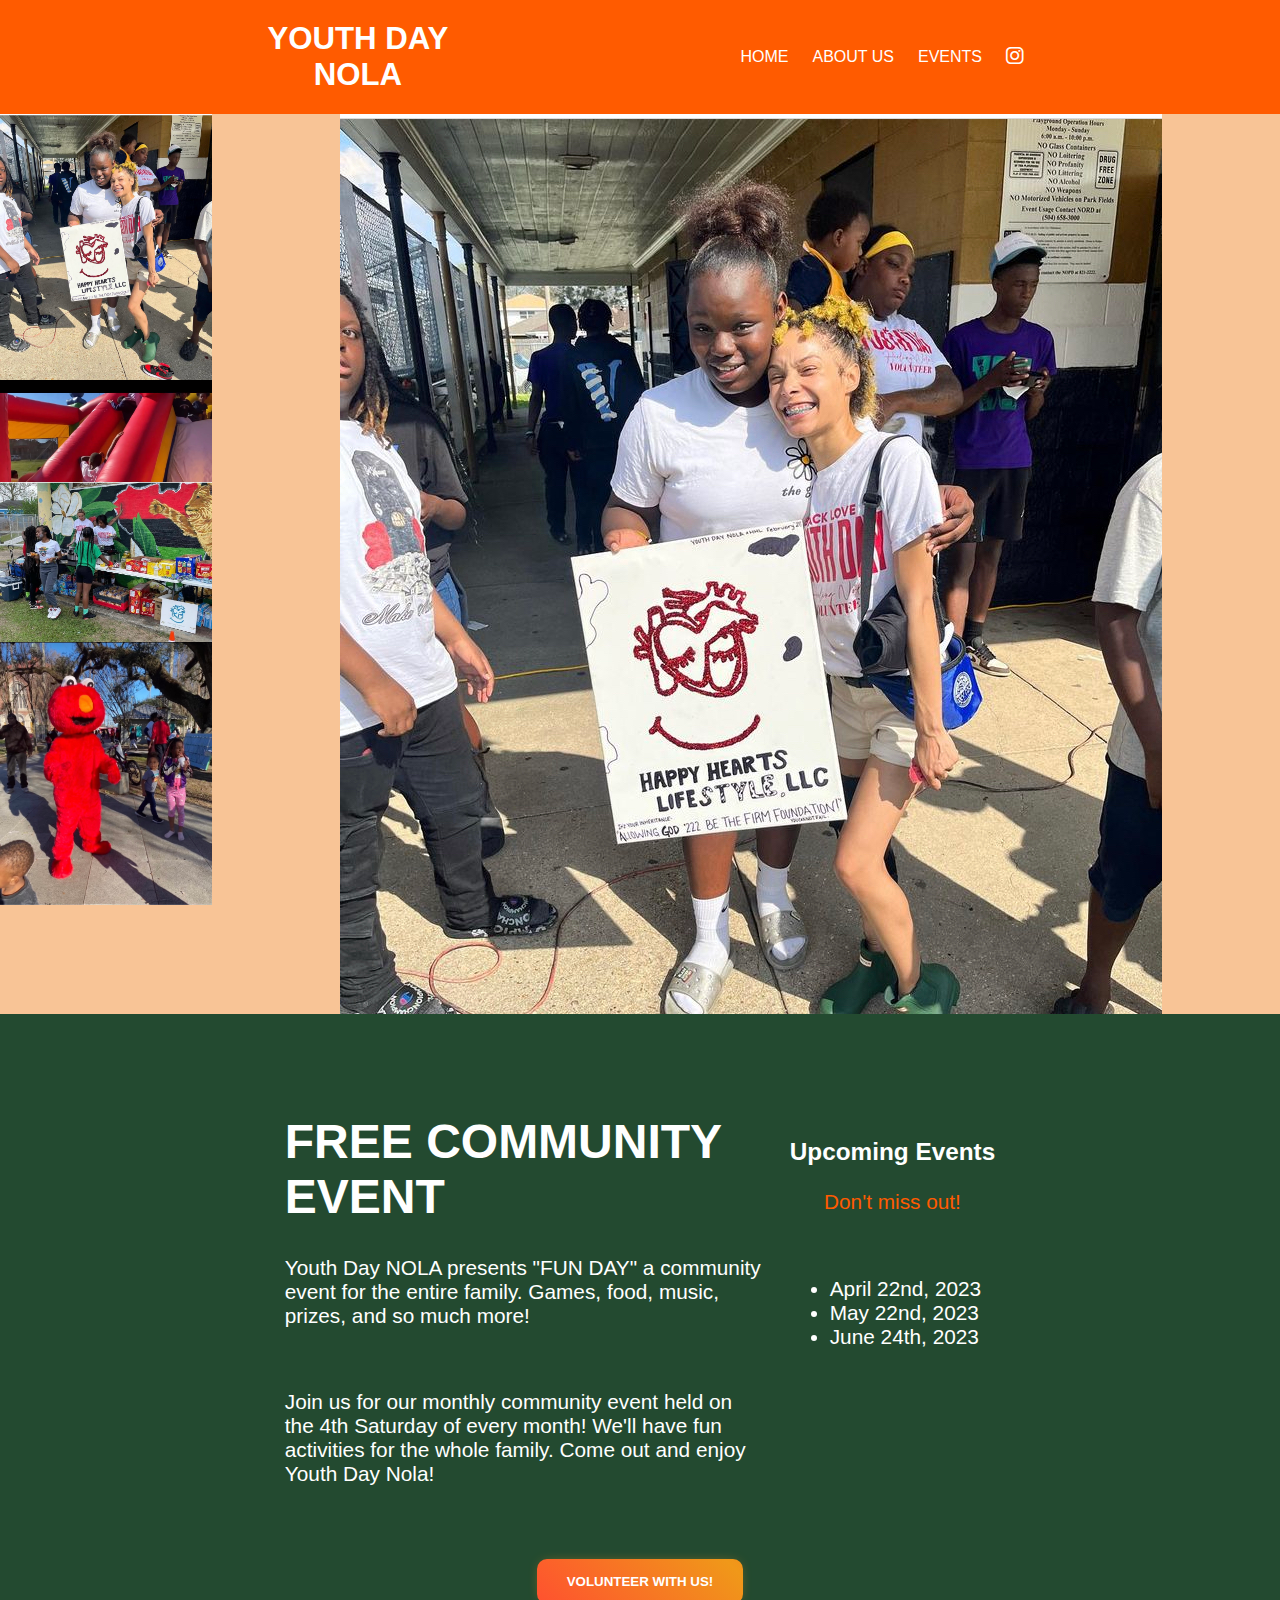
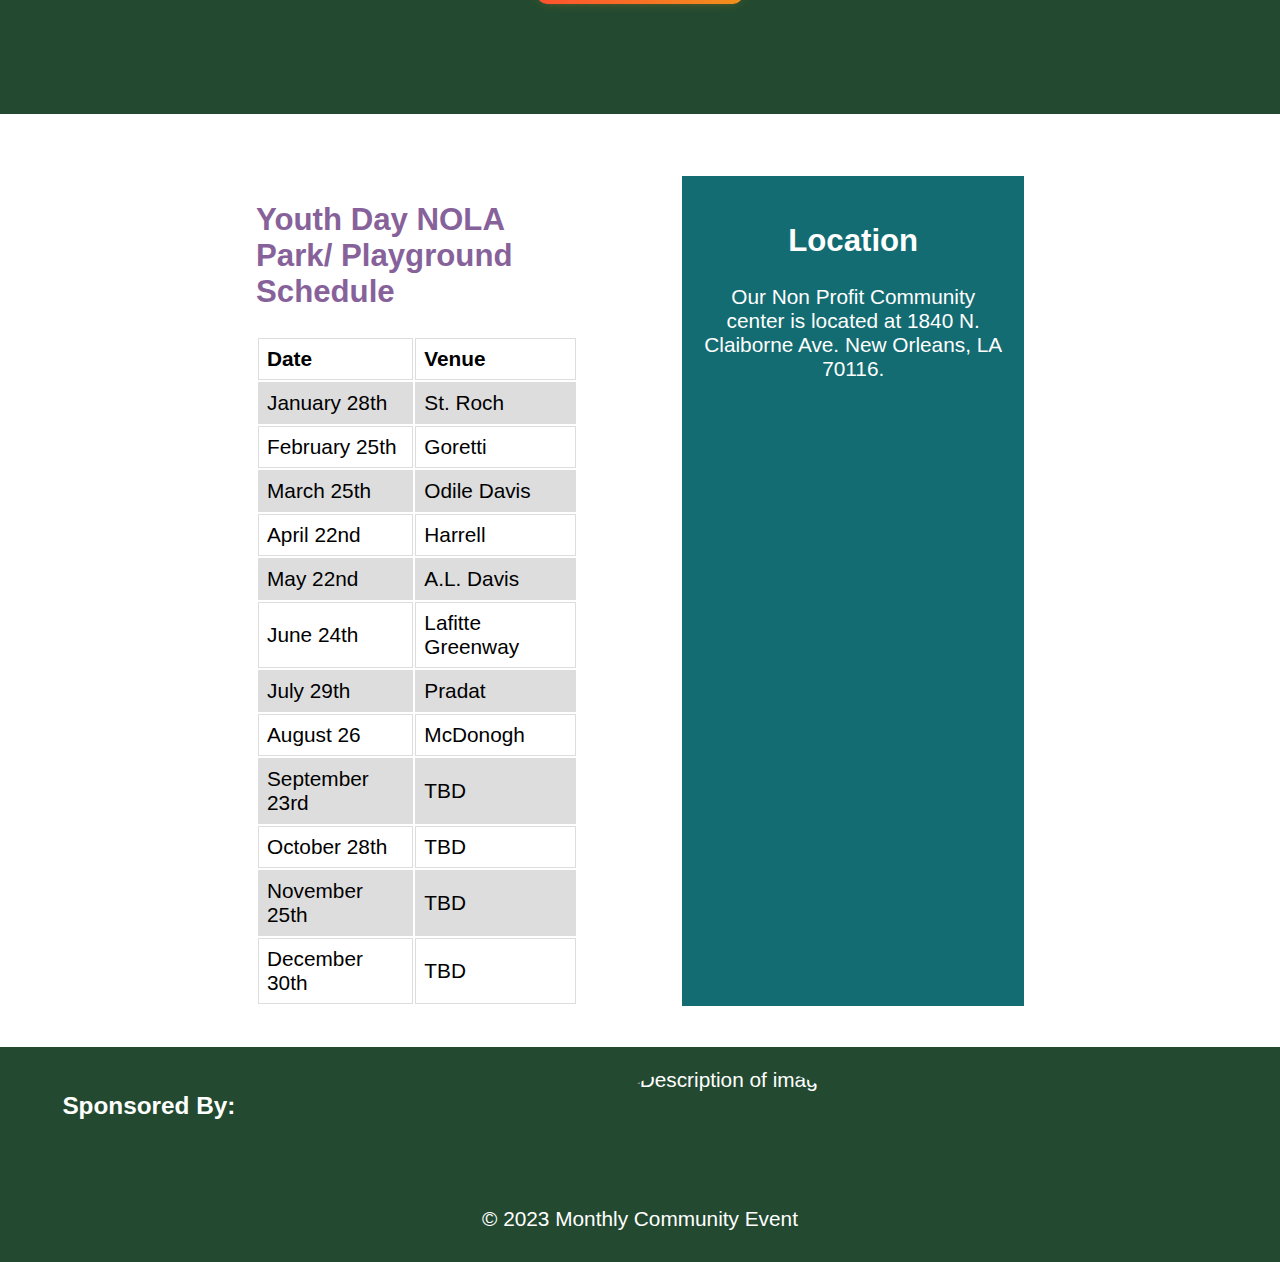
==== commit f26d0093: "Change text-p" ====
--- a/index.html
+++ b/index.html
@@ -116,8 +116,7 @@
           </p>
           <p>
             Join us for our monthly community event held on the 4th Saturday of
-            every month! We'll have food, music, and fun activities for the
-            whole family. Come out and enjoy Youth Day Nola! Don't miss out!
+            every month! We'll have fun activities for the whole family. Come out and enjoy Youth Day Nola!
           </p>
 
           <!-- <a href="#" class="btn">I want to learn</a> -->
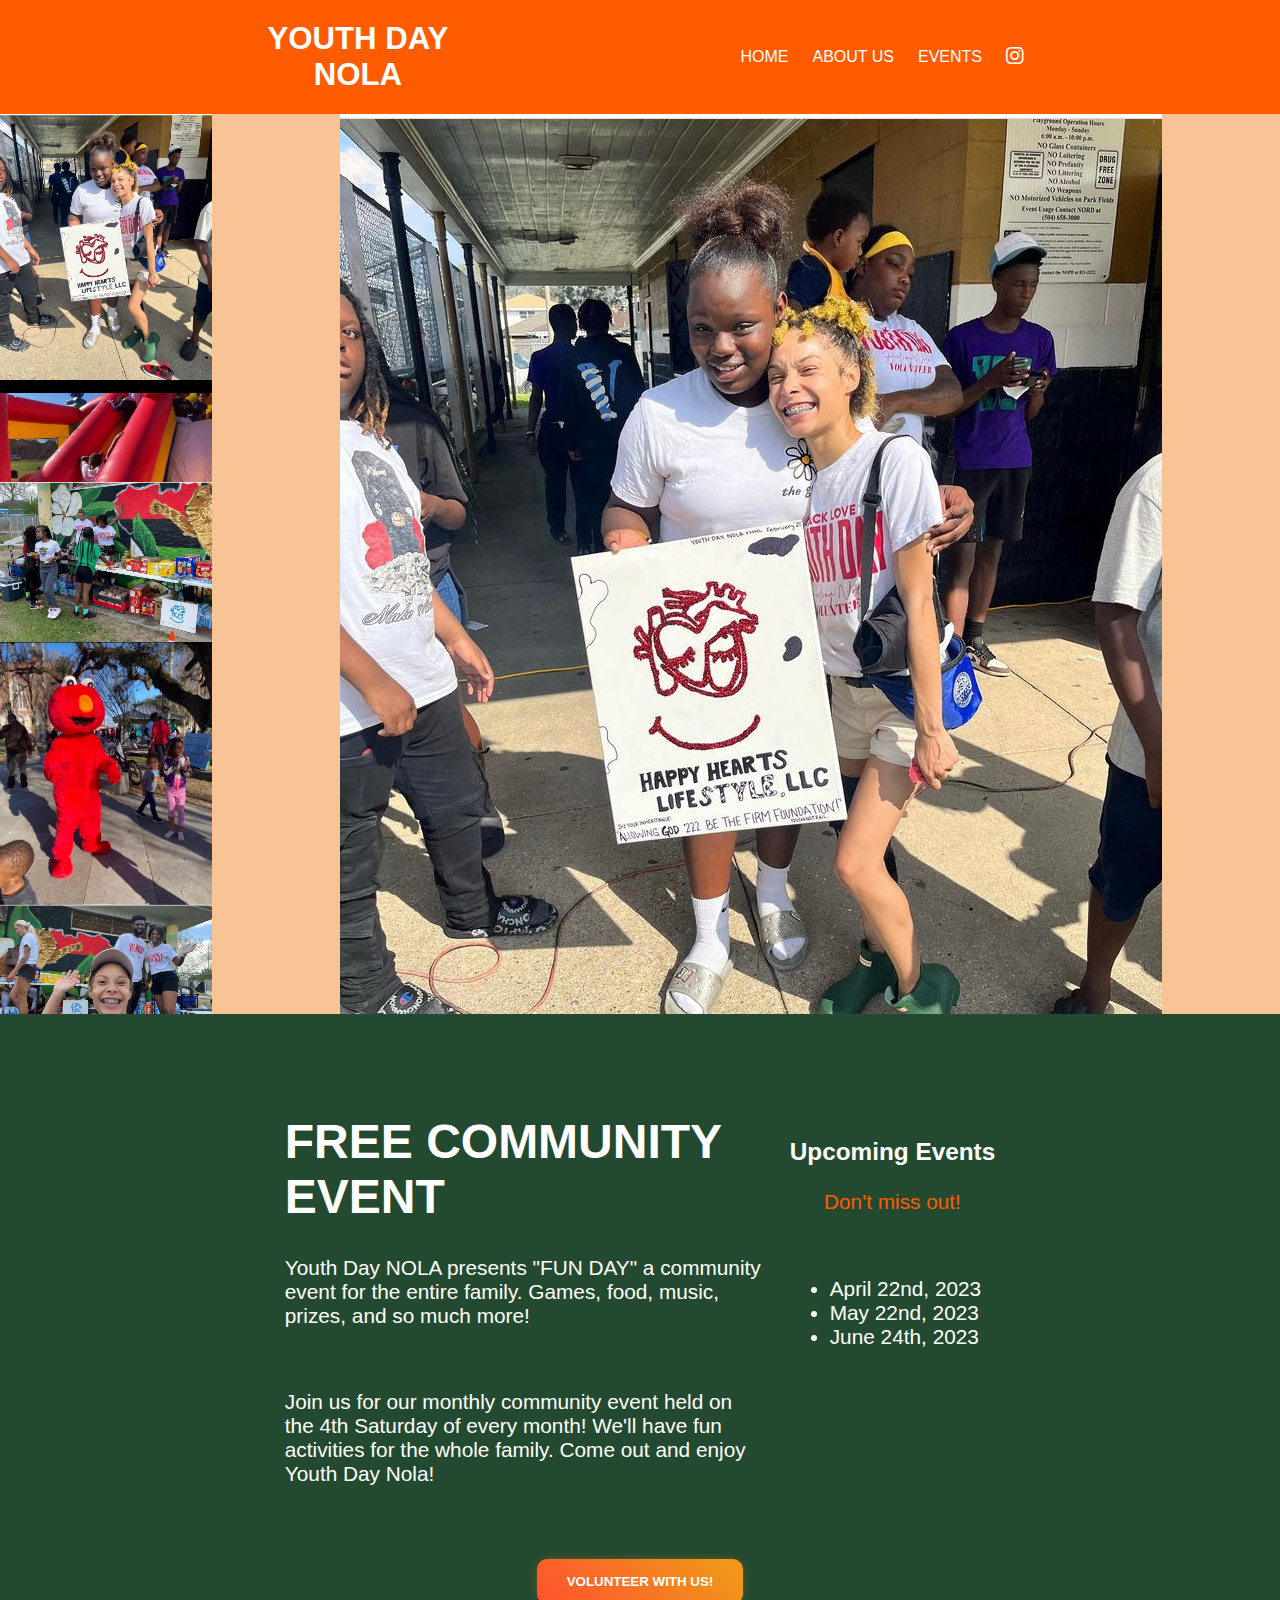
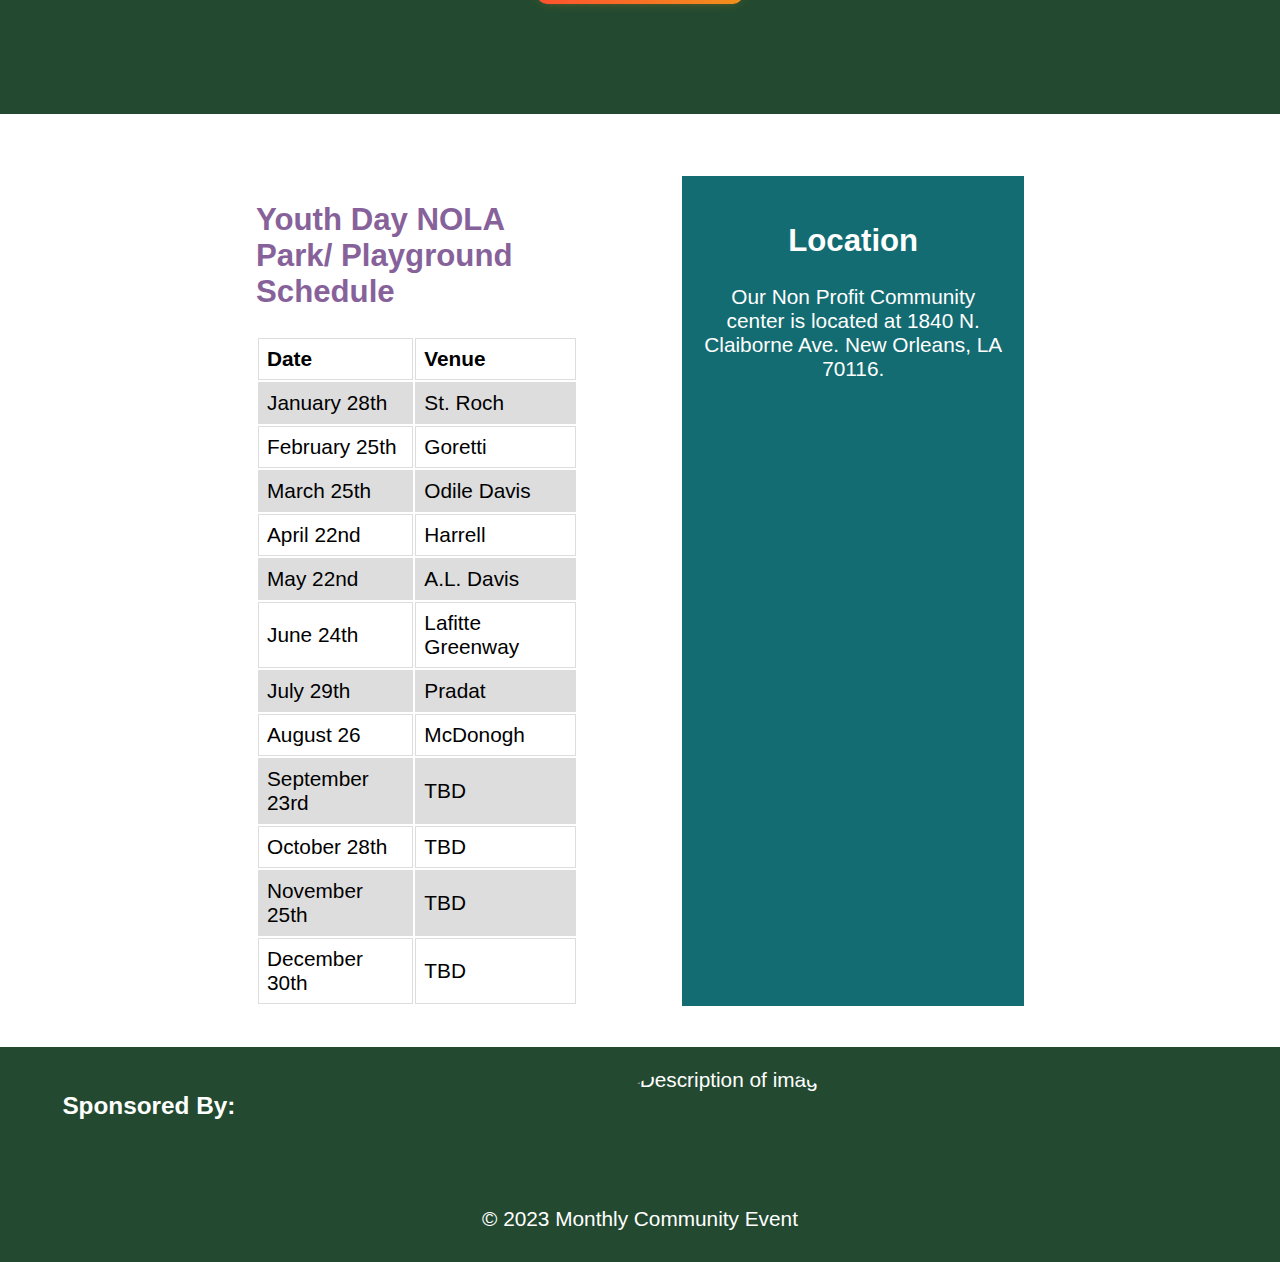
==== commit a29478f3: "Changed text" ====
--- a/index.html
+++ b/index.html
@@ -76,6 +76,13 @@
               alt="Description of image"
             />
           </a>
+          <a href="#image-6">
+            <img
+              class="lil-nav__img"
+              src="./assets/YDN6.jpg"
+              alt="Description of image"
+            />
+          </a>
         </div>
         <div class="gallery">
           <img
@@ -100,6 +107,12 @@
             class="gallery__img"
             id="image-7"
             src="./assets/YDN7.jpg"
+            alt="Description of image"
+          />
+          <img
+            class="gallery__img"
+            id="image-6"
+            src="./assets/YDN6.jpg"
             alt="Description of image"
           />
         </div>
@@ -133,7 +146,11 @@
       </div>
 
       <section class="volunteer-section">
-        <a class="link-btn-volunteer" href=""
+        <a
+          class="link-btn-volunteer"
+          href="https://docs.google.com/forms/d/15uyHP5elNTwbYsMwLafIEJSDyNtOH4llAbi-nYu6jcI/edit"
+          target="_blank"
+          rel="noopener"
           ><button type="submit" class="volunteer-btn">
             Volunteer With Us!
           </button></a
